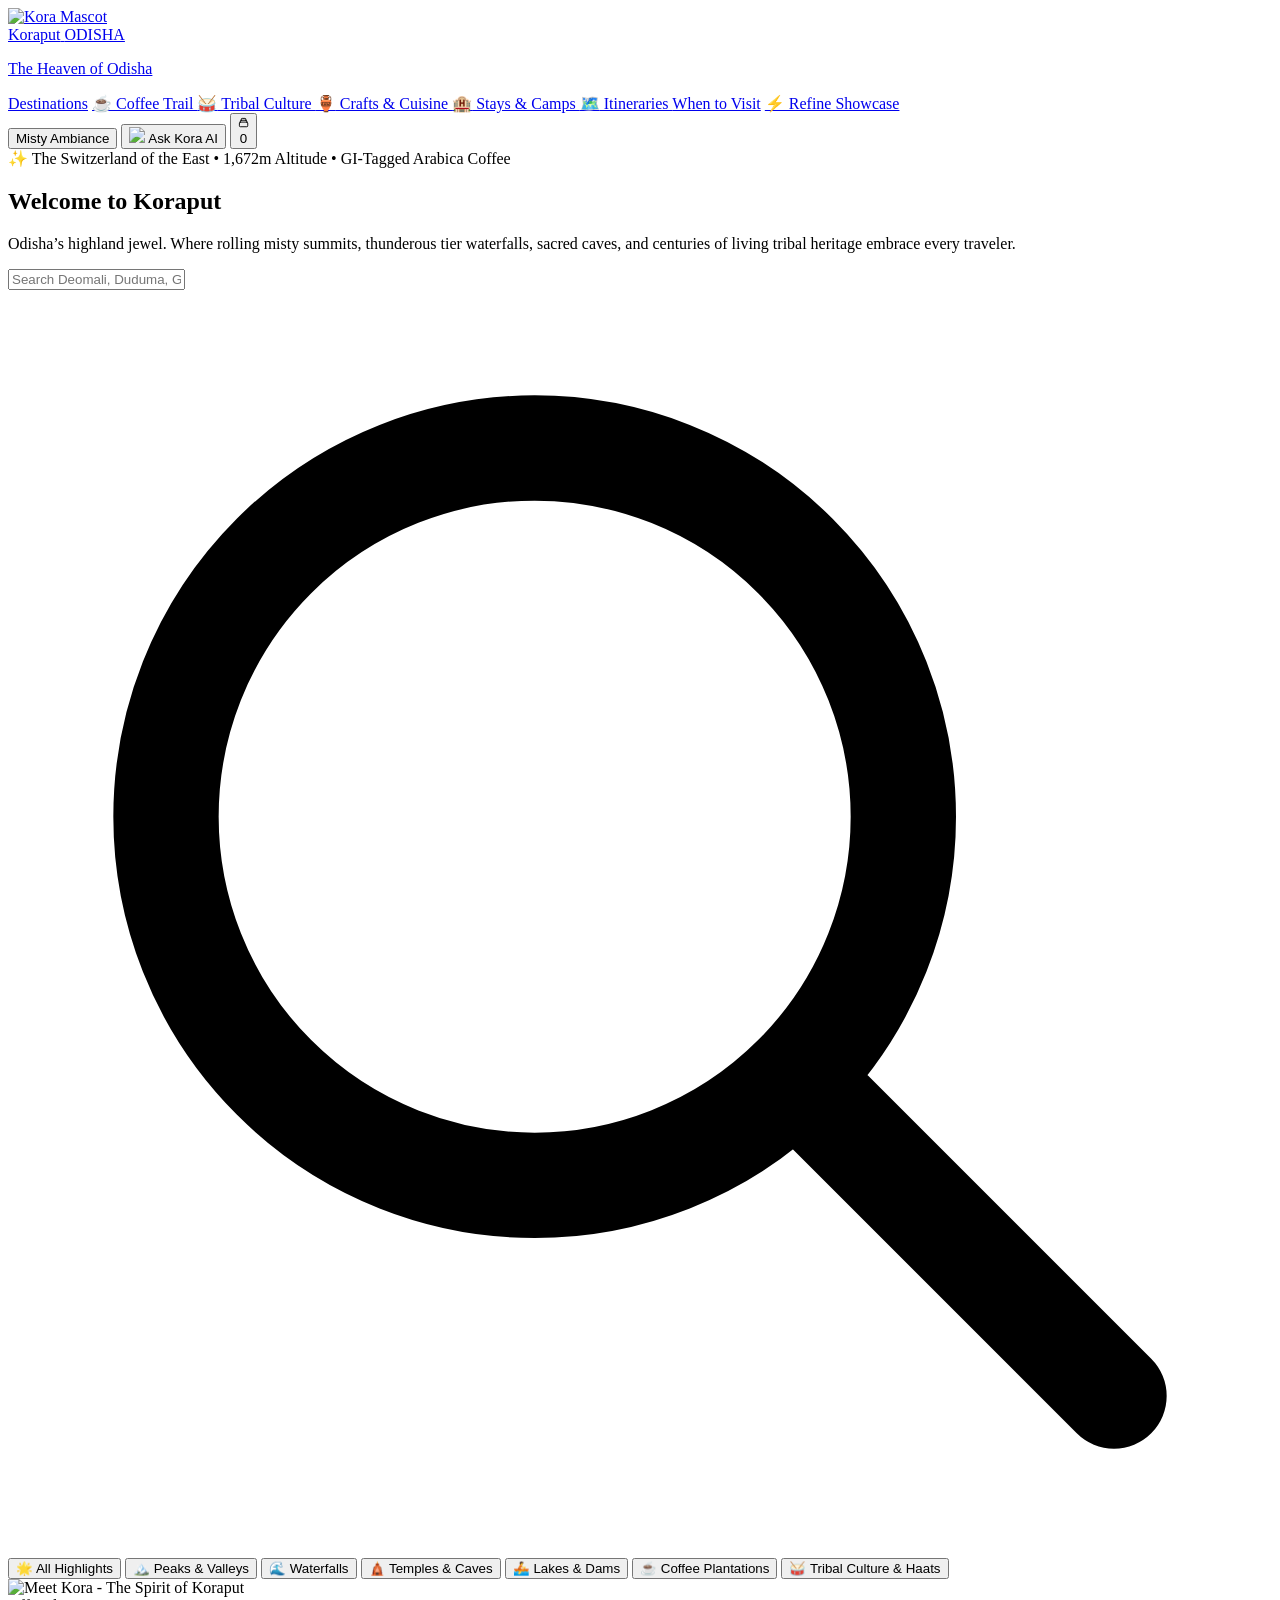
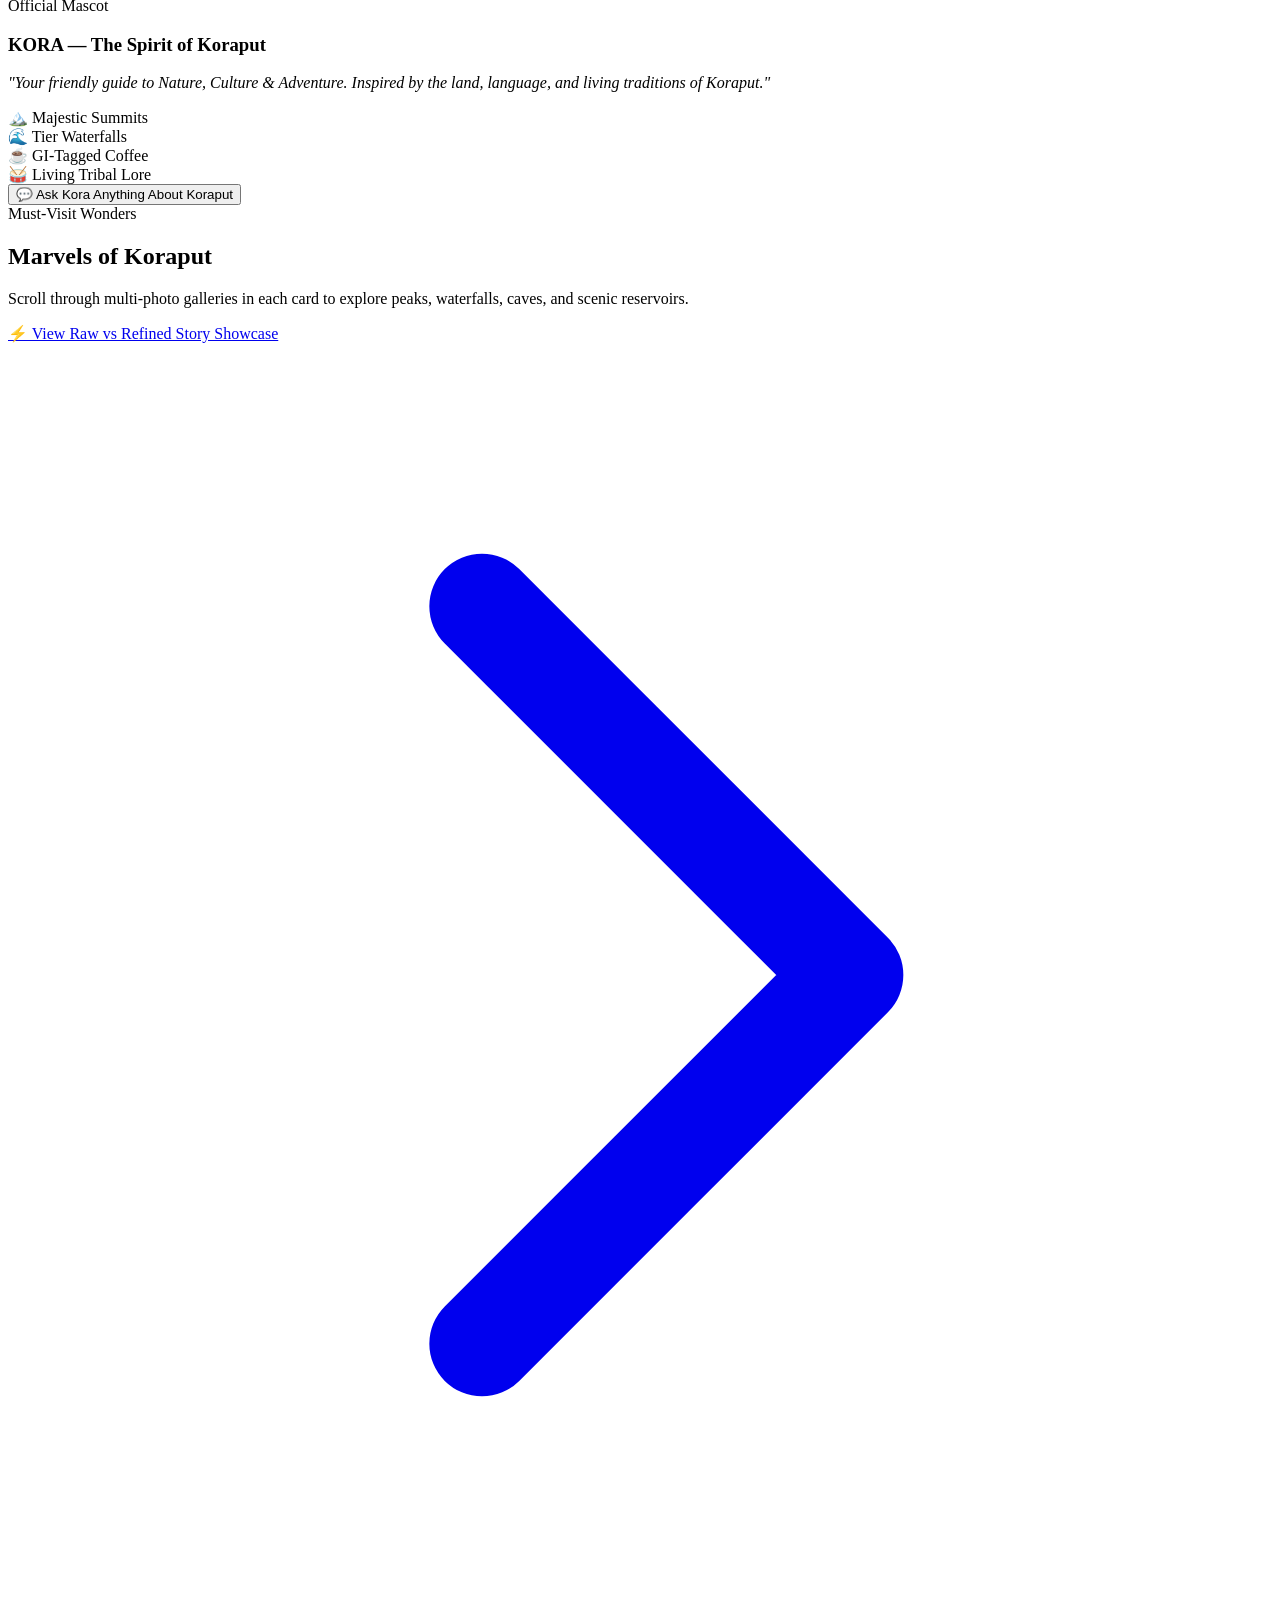
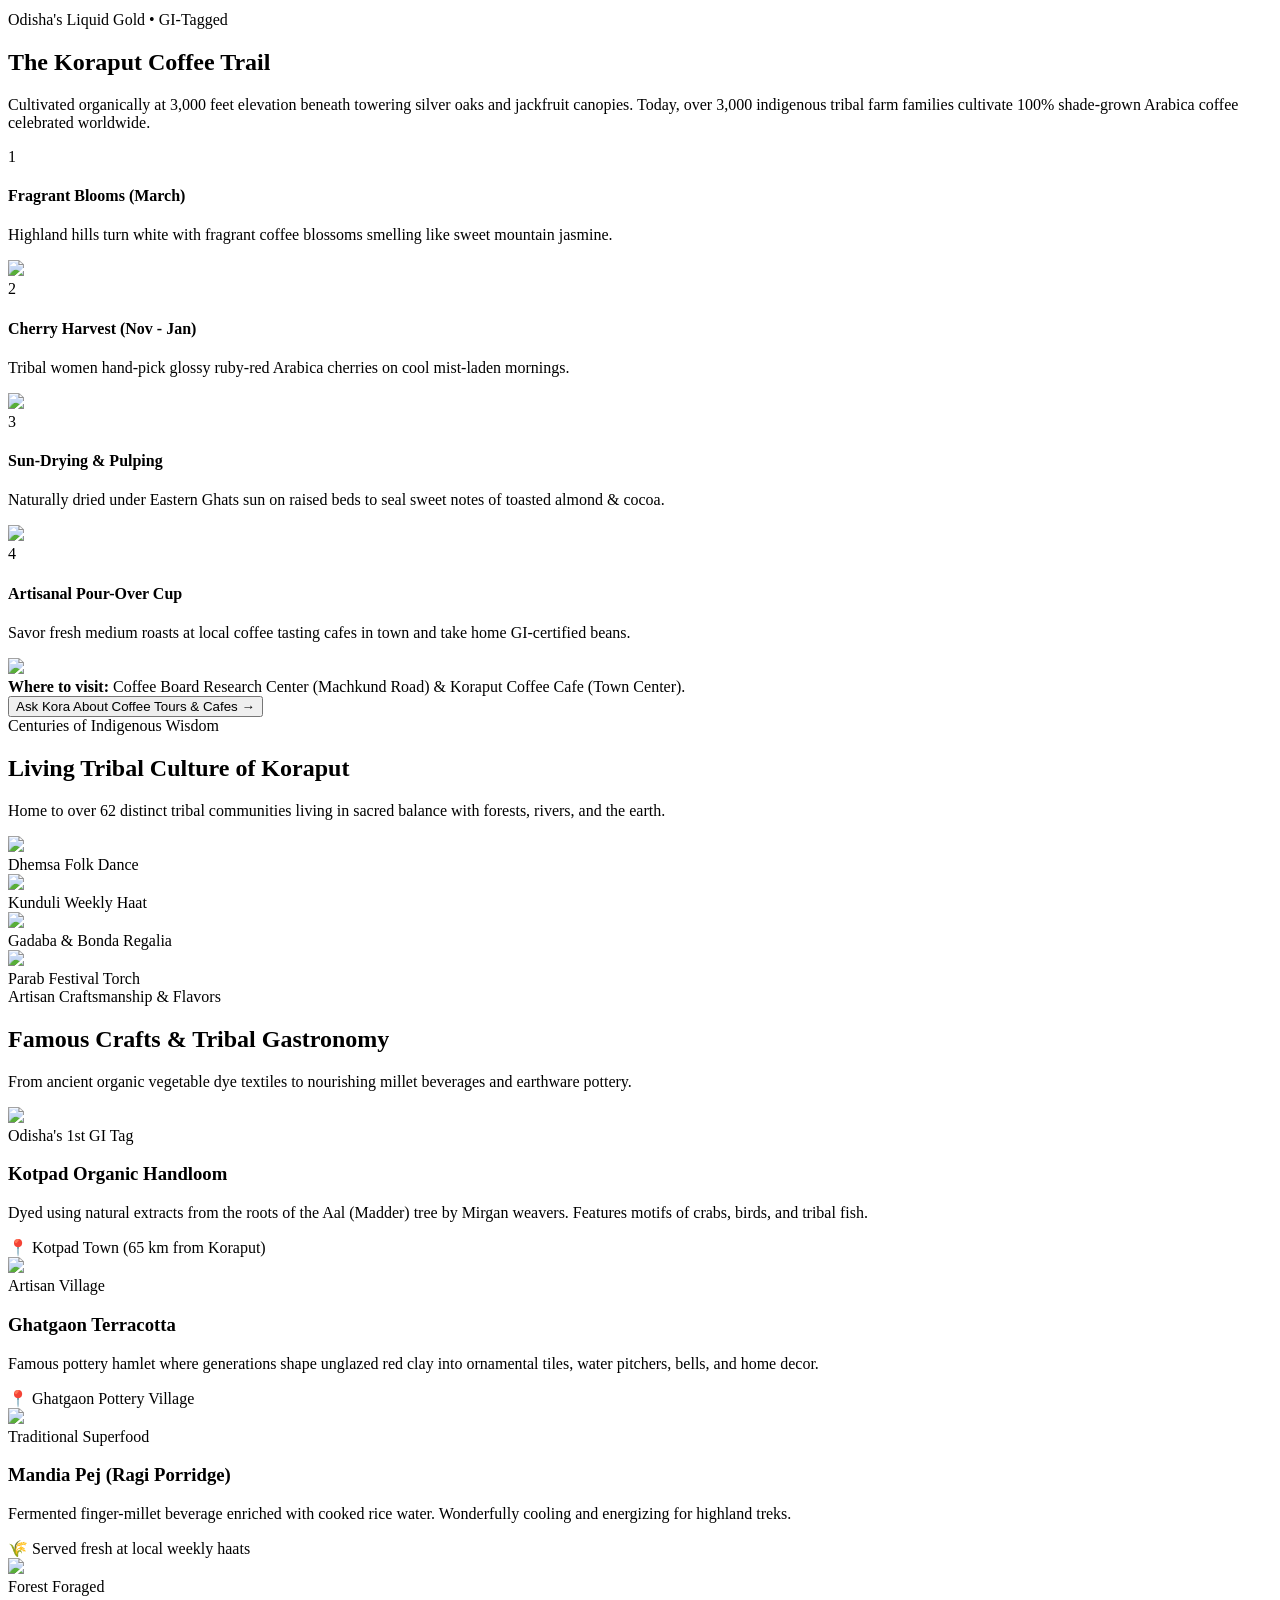
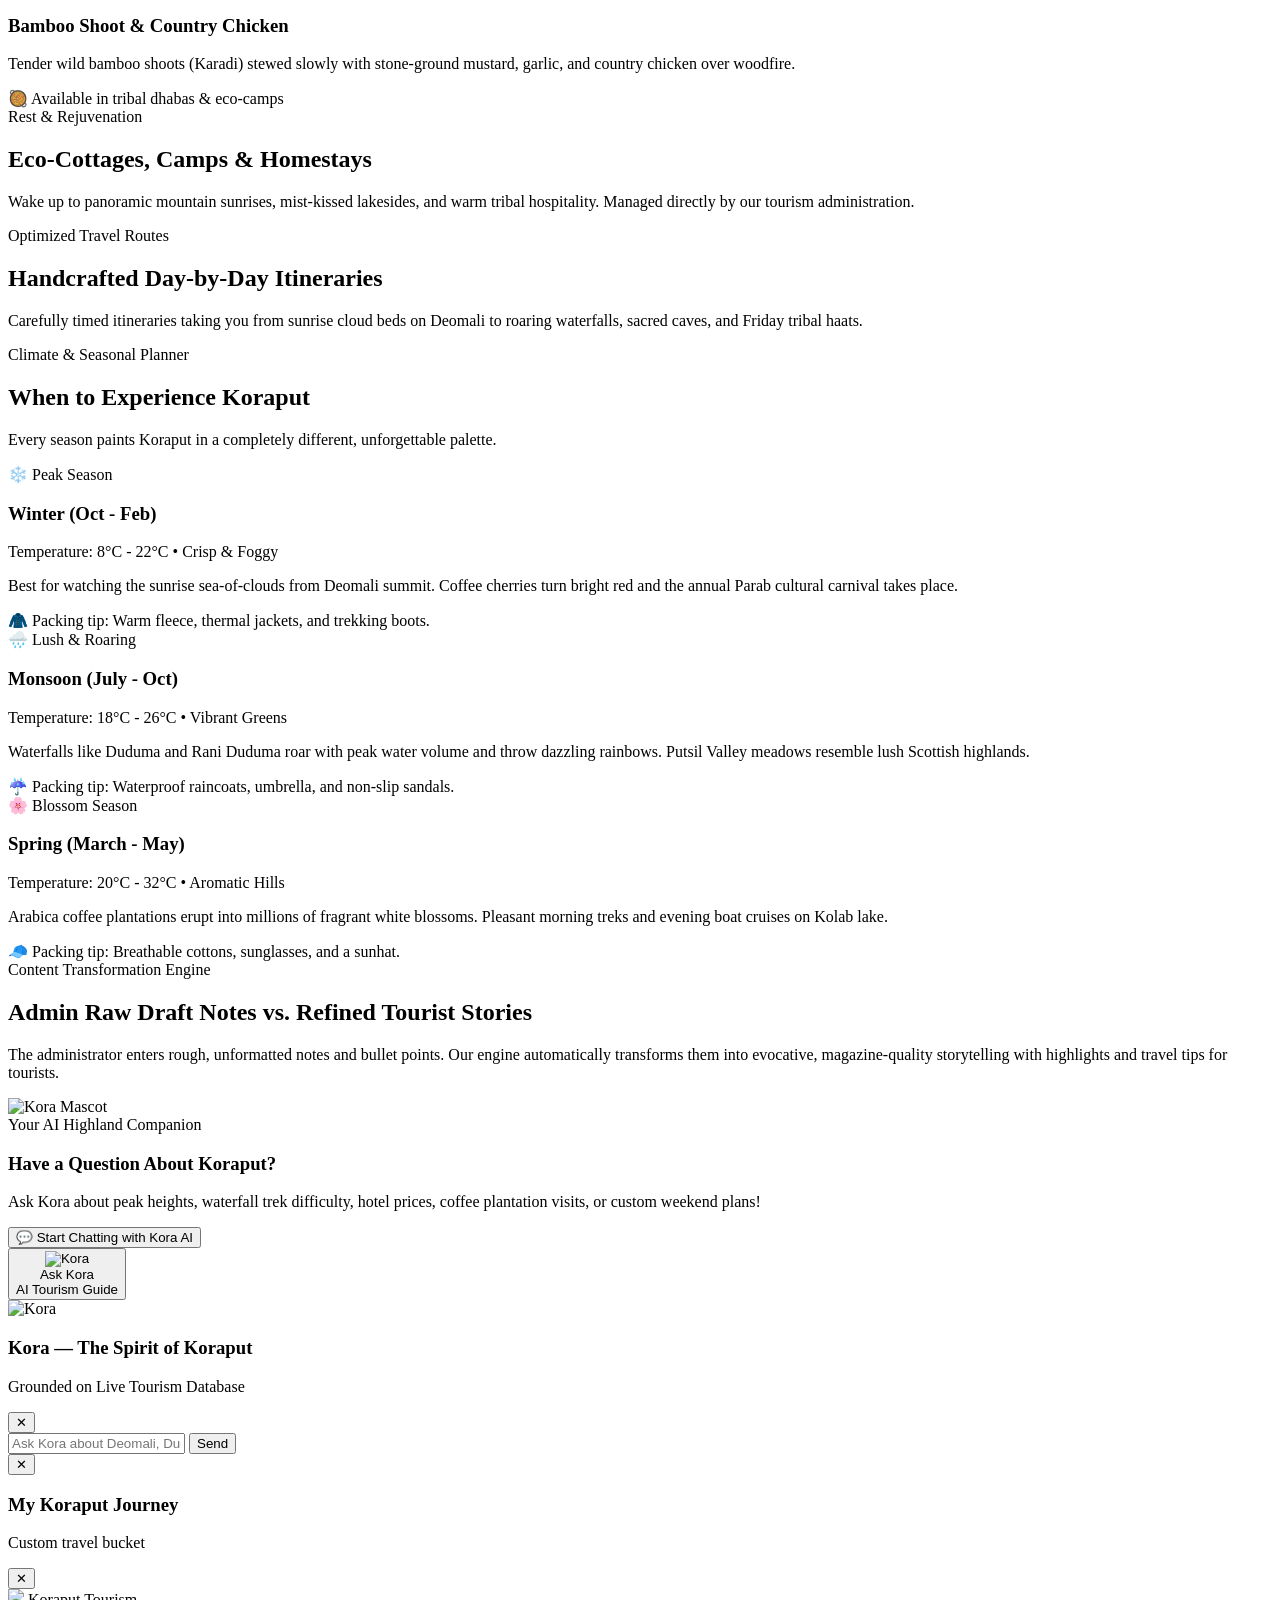
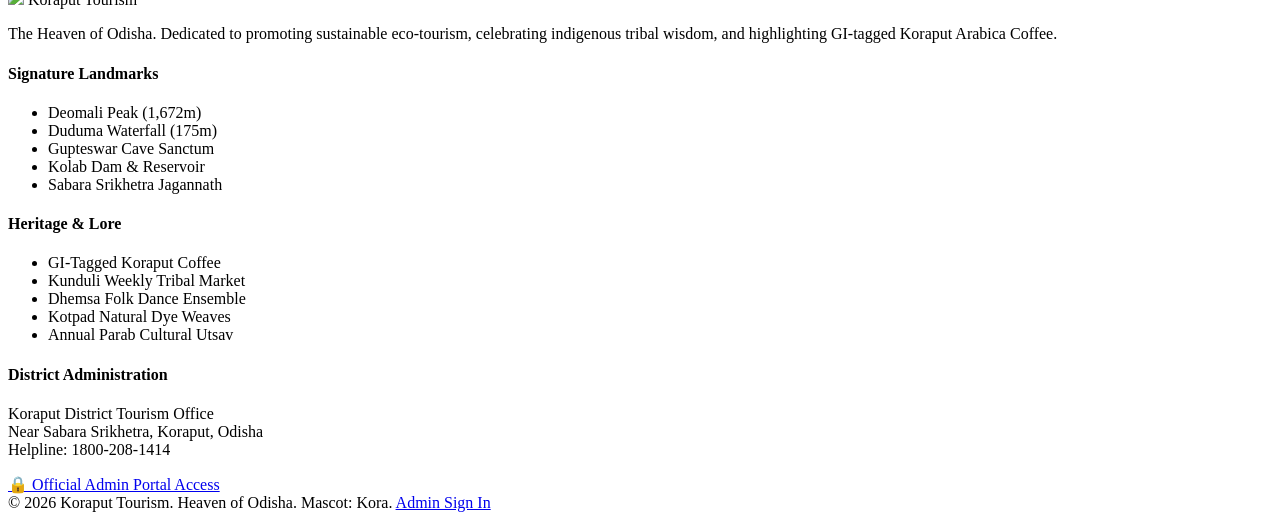
==== koraput_tourism/templates/index.html @ f52e6496 "First Commit" ====
<!DOCTYPE html>
<html lang="en">
<head>
  <meta charset="UTF-8">
  <meta name="viewport" content="width=device-width, initial-scale=1.0">
  <title>Koraput Tourism | The Heaven of Odisha</title>
  <script src="https://cdn.tailwindcss.com"></script>
  <link rel="preconnect" href="https://fonts.googleapis.com">
  <link rel="preconnect" href="https://fonts.gstatic.com" crossorigin>
  <link href="https://fonts.googleapis.com/css2?family=Outfit:wght@300;400;500;600;700;800&family=Inter:wght@400;500;600&family=Playfair+Display:ital,wght@0,600;1,600&display=swap" rel="stylesheet">
  <link rel="stylesheet" href="/static/css/style.css">
  <script>
    tailwind.config = {
      theme: {
        extend: {
          colors: {
            koraput: {
              50: '#f0fdf4',
              100: '#dcfce7',
              500: '#22c55e',
              700: '#15803d',
              800: '#166534',
              900: '#14532d',
              950: '#052e16',
            }
          }
        }
      }
    }
  </script>
</head>
<body class="bg-gray-50 text-gray-800 antialiased min-h-screen flex flex-col justify-between">

  <!-- ============================================================
       TOP NAVIGATION BAR
       ============================================================ -->
  <header class="sticky top-0 z-40 bg-white/95 backdrop-blur-md border-b border-gray-100 shadow-xs">
    <div class="max-w-7xl mx-auto px-4 sm:px-6 lg:px-8">
      <div class="flex items-center justify-between h-18">
        
        <!-- Logo / Brand with Mascot Icon -->
        <a href="#" class="flex items-center space-x-3">
          <div class="w-11 h-11 rounded-2xl overflow-hidden border-2 border-emerald-600 shadow-md shrink-0">
            <img src="/static/images/kora_avatar.jpg" alt="Kora Mascot" class="w-full h-full object-cover" />
          </div>
          <div>
            <div class="flex items-center space-x-1.5">
              <span class="text-lg font-extrabold tracking-tight text-gray-900 uppercase">Koraput</span>
              <span class="text-xs font-bold px-1.5 py-0.5 rounded bg-emerald-100 text-emerald-800">ODISHA</span>
            </div>
            <p class="text-[11px] font-medium text-emerald-700 tracking-wide">The Heaven of Odisha</p>
          </div>
        </a>

        <!-- Navigation Links (Smooth scroll across homepage) -->
        <nav class="hidden xl:flex items-center space-x-1 text-xs font-semibold text-gray-600">
          <a href="#destinations" class="px-3 py-2 rounded-lg hover:text-emerald-800 hover:bg-emerald-50 transition">Destinations</a>
          <a href="#coffee-trail" class="px-3 py-2 rounded-lg hover:text-emerald-800 hover:bg-emerald-50 transition flex items-center">
            <span class="mr-1">☕</span> Coffee Trail
          </a>
          <a href="#culture-section" class="px-3 py-2 rounded-lg hover:text-emerald-800 hover:bg-emerald-50 transition flex items-center">
            <span class="mr-1">🥁</span> Tribal Culture
          </a>
          <a href="#crafts-section" class="px-3 py-2 rounded-lg hover:text-emerald-800 hover:bg-emerald-50 transition flex items-center">
            <span class="mr-1">🏺</span> Crafts & Cuisine
          </a>
          <a href="#stays-section" class="px-3 py-2 rounded-lg hover:text-emerald-800 hover:bg-emerald-50 transition flex items-center">
            <span class="mr-1">🏨</span> Stays & Camps
          </a>
          <a href="#itineraries-section" class="px-3 py-2 rounded-lg hover:text-emerald-800 hover:bg-emerald-50 transition flex items-center">
            <span class="mr-1">🗺️</span> Itineraries
          </a>
          <a href="#seasons-section" class="px-3 py-2 rounded-lg hover:text-emerald-800 hover:bg-emerald-50 transition">When to Visit</a>
          <a href="#compare-section" class="px-3 py-2 rounded-lg text-amber-700 hover:bg-amber-50 transition font-bold">⚡ Refine Showcase</a>
        </nav>

        <!-- Right Controls: Audio + Ask Kora AI + Trip Bucket -->
        <div class="flex items-center space-x-2.5">
          <!-- Soundscape Button -->
          <button id="btnToggleAudio" title="Play calming mist rain & forest breeze soundscape" class="hidden sm:flex items-center space-x-1.5 px-3 py-1.5 rounded-full text-xs font-medium bg-emerald-50 text-emerald-800 hover:bg-emerald-100 border border-emerald-200 transition">
            <span id="audioWaves" class="flex items-center">
              <span class="audio-bar"></span>
              <span class="audio-bar"></span>
              <span class="audio-bar"></span>
            </span>
            <span id="audioLabel">Misty Ambiance</span>
          </button>

          <!-- Ask Kora AI Button -->
          <button onclick="openKoraChatModal()" class="flex items-center space-x-2 bg-gradient-to-r from-emerald-800 to-emerald-700 hover:from-emerald-700 hover:to-emerald-600 text-white px-3.5 py-1.5 rounded-full text-xs font-bold shadow-md transition transform hover:scale-105">
            <img src="/static/images/kora_avatar.jpg" class="w-5 h-5 rounded-full border border-amber-300 object-cover" />
            <span>Ask Kora AI</span>
          </button>

          <!-- Trip Planner Bucket -->
          <button id="btnTripDrawer" class="relative p-2 rounded-full bg-emerald-50 text-emerald-800 hover:bg-emerald-100 transition shadow-2xs">
            <svg class="w-5 h-5" fill="none" stroke="currentColor" viewBox="0 0 24 24">
              <path stroke-linecap="round" stroke-linejoin="round" stroke-width="2" d="M19 11H5m14 0a2 2 0 012 2v6a2 2 0 01-2 2H5a2 2 0 01-2-2v-6a2 2 0 012-2m14 0V9a2 2 0 00-2-2M5 11V9a2 2 0 012-2m0 0V5a2 2 0 012-2h6a2 2 0 012 2v2M7 7h10"/>
            </svg>
            <span id="tripBadgeCount" class="hidden absolute -top-1 -right-1 w-4 h-4 rounded-full bg-rose-500 text-white text-[10px] font-bold flex items-center justify-center">0</span>
          </button>
        </div>

      </div>
    </div>
  </header>

  <main class="flex-1 space-y-16">

    <!-- ============================================================
         HERO SECTION WITH MASCOT SPOTLIGHT ("MEET KORA")
         ============================================================ -->
    <section class="relative hero-gradient text-white py-14 sm:py-20 px-4 sm:px-6 lg:px-8">
      <div class="max-w-6xl mx-auto grid grid-cols-1 lg:grid-cols-12 gap-8 items-center">
        
        <!-- Left Hero Copy (7 cols) -->
        <div class="lg:col-span-7 space-y-4 text-center lg:text-left">
          <div class="inline-flex items-center space-x-2 px-3.5 py-1.5 rounded-full bg-white/10 backdrop-blur-md border border-white/20 text-xs font-medium text-emerald-200">
            <span>✨ The Switzerland of the East</span>
            <span>•</span>
            <span>1,672m Altitude</span>
            <span>•</span>
            <span>GI-Tagged Arabica Coffee</span>
          </div>

          <h1 class="text-4xl sm:text-6xl font-extrabold tracking-tight font-serif leading-tight">
            Welcome to <span class="text-emerald-400">Koraput</span>
          </h1>
          <p class="text-base sm:text-lg text-emerald-100/90 font-light leading-relaxed max-w-2xl">
            Odisha’s highland jewel. Where rolling misty summits, thunderous tier waterfalls, sacred caves, and centuries of living tribal heritage embrace every traveler.
          </p>

          <!-- Search Bar with Live Filtering -->
          <div class="pt-2 max-w-xl">
            <div class="relative flex items-center">
              <input 
                id="searchInput" 
                type="text" 
                placeholder="Search Deomali, Duduma, Gupteswar, coffee, waterfalls..." 
                class="w-full py-3.5 pl-12 pr-4 text-sm text-gray-900 bg-white/95 backdrop-blur-md rounded-2xl shadow-xl outline-none focus:ring-2 focus:ring-emerald-500"
              />
              <div class="absolute left-4 text-gray-400">
                <svg class="w-5 h-5" fill="none" stroke="currentColor" viewBox="0 0 24 24">
                  <path stroke-linecap="round" stroke-linejoin="round" stroke-width="2" d="M21 21l-6-6m2-5a7 7 0 11-14 0 7 7 0 0114 0z"/>
                </svg>
              </div>
            </div>
          </div>

          <!-- Quick Category Filter Chips -->
          <div class="flex flex-wrap items-center justify-center lg:justify-start gap-2 pt-2">
            <button data-category="all" class="active-cat px-3 py-1.5 rounded-full text-xs font-semibold bg-white/20 hover:bg-white/30 text-white backdrop-blur-md transition">
              🌟 All Highlights
            </button>
            <button data-category="peak" class="px-3 py-1.5 rounded-full text-xs font-semibold bg-white/10 hover:bg-white/25 text-white backdrop-blur-md transition">
              🏔️ Peaks & Valleys
            </button>
            <button data-category="waterfall" class="px-3 py-1.5 rounded-full text-xs font-semibold bg-white/10 hover:bg-white/25 text-white backdrop-blur-md transition">
              🌊 Waterfalls
            </button>
            <button data-category="temple" class="px-3 py-1.5 rounded-full text-xs font-semibold bg-white/10 hover:bg-white/25 text-white backdrop-blur-md transition">
              🛕 Temples & Caves
            </button>
            <button data-category="waterbody" class="px-3 py-1.5 rounded-full text-xs font-semibold bg-white/10 hover:bg-white/25 text-white backdrop-blur-md transition">
              🚣 Lakes & Dams
            </button>
            <button data-category="coffee" class="px-3 py-1.5 rounded-full text-xs font-semibold bg-white/10 hover:bg-white/25 text-white backdrop-blur-md transition">
              ☕ Coffee Plantations
            </button>
            <button data-category="culture" class="px-3 py-1.5 rounded-full text-xs font-semibold bg-white/10 hover:bg-white/25 text-white backdrop-blur-md transition">
              🥁 Tribal Culture & Haats
            </button>
          </div>
        </div>

        <!-- Right: Official Mascot Card ("Meet Kora") -->
        <div class="lg:col-span-5 flex justify-center">
          <div class="bg-gradient-to-b from-white/95 to-white/90 text-gray-900 rounded-3xl p-5 shadow-2xl border border-white/40 max-w-sm backdrop-blur-md">
            <div class="relative rounded-2xl overflow-hidden mb-4 shadow-md h-72">
              <img src="/static/images/kora_mascot.jpg" alt="Meet Kora - The Spirit of Koraput" class="w-full h-full object-cover object-top" />
              <div class="absolute inset-0 bg-gradient-to-t from-black/70 via-transparent to-transparent"></div>
              <div class="absolute bottom-3 left-3 text-white">
                <span class="text-[10px] font-bold uppercase tracking-wider bg-amber-600 px-2 py-0.5 rounded">Official Mascot</span>
                <h3 class="text-lg font-extrabold leading-tight">KORA — The Spirit of Koraput</h3>
              </div>
            </div>
            
            <p class="text-xs text-gray-600 leading-relaxed mb-3">
              <em>"Your friendly guide to Nature, Culture & Adventure. Inspired by the land, language, and living traditions of Koraput."</em>
            </p>

            <div class="grid grid-cols-2 gap-2 text-[11px] text-emerald-950 font-semibold mb-3">
              <div class="bg-emerald-50 p-1.5 rounded-lg border border-emerald-100 flex items-center">
                <span class="mr-1">🏔️</span> Majestic Summits
              </div>
              <div class="bg-emerald-50 p-1.5 rounded-lg border border-emerald-100 flex items-center">
                <span class="mr-1">🌊</span> Tier Waterfalls
              </div>
              <div class="bg-emerald-50 p-1.5 rounded-lg border border-emerald-100 flex items-center">
                <span class="mr-1">☕</span> GI-Tagged Coffee
              </div>
              <div class="bg-emerald-50 p-1.5 rounded-lg border border-emerald-100 flex items-center">
                <span class="mr-1">🥁</span> Living Tribal Lore
              </div>
            </div>

            <button onclick="openKoraChatModal()" class="w-full bg-emerald-800 hover:bg-emerald-900 text-white font-bold py-2.5 rounded-xl text-xs transition flex items-center justify-center space-x-2 shadow-sm">
              <span>💬 Ask Kora Anything About Koraput</span>
            </button>
          </div>
        </div>

      </div>
    </section>

    <!-- Stats Ribbon -->
    <div class="bg-emerald-50/90 border-y border-emerald-100 py-3 px-4">
      <div id="statsContainer" class="max-w-7xl mx-auto flex items-center justify-center"></div>
    </div>

    <!-- ============================================================
         HOMEPAGE SECTION 1: DESTINATIONS & WATERFALLS (#destinations)
         ============================================================ -->
    <section id="destinations" class="max-w-7xl mx-auto px-4 sm:px-6 lg:px-8 pt-4">
      <div class="flex flex-col sm:flex-row sm:items-end justify-between mb-8 gap-4">
        <div>
          <span class="text-xs font-bold uppercase tracking-wider text-emerald-700">Must-Visit Wonders</span>
          <h2 class="text-3xl font-extrabold text-gray-900 tracking-tight">Marvels of Koraput</h2>
          <p class="text-xs sm:text-sm text-gray-500 mt-1">
            Scroll through multi-photo galleries in each card to explore peaks, waterfalls, caves, and scenic reservoirs.
          </p>
        </div>

        <a href="#compare-section" class="inline-flex items-center text-xs font-semibold text-emerald-800 bg-emerald-50 hover:bg-emerald-100 px-3.5 py-2 rounded-xl transition border border-emerald-200">
          <span>⚡ View Raw vs Refined Story Showcase</span>
          <svg class="w-3.5 h-3.5 ml-1" fill="none" stroke="currentColor" viewBox="0 0 24 24"><path stroke-linecap="round" stroke-linejoin="round" stroke-width="2" d="M9 5l7 7-7 7"/></svg>
        </a>
      </div>

      <!-- Places Grid (Multi-Image Cards) -->
      <div id="placesGrid" class="grid grid-cols-1 md:grid-cols-2 lg:grid-cols-3 gap-7"></div>
    </section>

    <!-- ============================================================
         HOMEPAGE SECTION 2: THE KORAPUT COFFEE TRAIL (#coffee-trail)
         ============================================================ -->
    <section id="coffee-trail" class="max-w-7xl mx-auto px-4 sm:px-6 lg:px-8">
      <div class="bg-gradient-to-br from-amber-950 via-amber-900 to-amber-950 text-white rounded-3xl p-8 sm:p-12 shadow-xl border border-amber-800/40">
        
        <div class="max-w-3xl mb-8 space-y-2">
          <span class="text-xs font-bold uppercase tracking-widest bg-amber-700/80 text-amber-200 px-3 py-1 rounded-full">
            Odisha's Liquid Gold • GI-Tagged
          </span>
          <h2 class="text-3xl sm:text-4xl font-extrabold font-serif">The Koraput Coffee Trail</h2>
          <p class="text-xs sm:text-sm text-amber-100 leading-relaxed">
            Cultivated organically at 3,000 feet elevation beneath towering silver oaks and jackfruit canopies. Today, over 3,000 indigenous tribal farm families cultivate 100% shade-grown Arabica coffee celebrated worldwide.
          </p>
        </div>

        <!-- 4-Stage Coffee Harvest Story Grid -->
        <div class="grid grid-cols-1 sm:grid-cols-2 lg:grid-cols-4 gap-5 mb-8">
          
          <div class="bg-black/25 backdrop-blur-md rounded-2xl p-5 border border-white/10 flex flex-col justify-between">
            <div>
              <div class="w-10 h-10 rounded-xl bg-amber-600/40 text-amber-300 flex items-center justify-center font-bold text-lg mb-3">1</div>
              <h4 class="font-bold text-sm text-white mb-1">Fragrant Blooms (March)</h4>
              <p class="text-xs text-amber-200/80 leading-relaxed">
                Highland hills turn white with fragrant coffee blossoms smelling like sweet mountain jasmine.
              </p>
            </div>
            <div class="mt-4 h-24 rounded-xl overflow-hidden">
              <img src="https://images.unsplash.com/photo-1501339847302-ac426a4a7cbb?auto=format&fit=crop&w=500&q=80" class="w-full h-full object-cover" />
            </div>
          </div>

          <div class="bg-black/25 backdrop-blur-md rounded-2xl p-5 border border-white/10 flex flex-col justify-between">
            <div>
              <div class="w-10 h-10 rounded-xl bg-amber-600/40 text-amber-300 flex items-center justify-center font-bold text-lg mb-3">2</div>
              <h4 class="font-bold text-sm text-white mb-1">Cherry Harvest (Nov - Jan)</h4>
              <p class="text-xs text-amber-200/80 leading-relaxed">
                Tribal women hand-pick glossy ruby-red Arabica cherries on cool mist-laden mornings.
              </p>
            </div>
            <div class="mt-4 h-24 rounded-xl overflow-hidden">
              <img src="https://images.unsplash.com/photo-1447933601403-0c6688de566e?auto=format&fit=crop&w=500&q=80" class="w-full h-full object-cover" />
            </div>
          </div>

          <div class="bg-black/25 backdrop-blur-md rounded-2xl p-5 border border-white/10 flex flex-col justify-between">
            <div>
              <div class="w-10 h-10 rounded-xl bg-amber-600/40 text-amber-300 flex items-center justify-center font-bold text-lg mb-3">3</div>
              <h4 class="font-bold text-sm text-white mb-1">Sun-Drying & Pulping</h4>
              <p class="text-xs text-amber-200/80 leading-relaxed">
                Naturally dried under Eastern Ghats sun on raised beds to seal sweet notes of toasted almond & cocoa.
              </p>
            </div>
            <div class="mt-4 h-24 rounded-xl overflow-hidden">
              <img src="https://images.unsplash.com/photo-1514432324607-a09d9b4aefdd?auto=format&fit=crop&w=500&q=80" class="w-full h-full object-cover" />
            </div>
          </div>

          <div class="bg-black/25 backdrop-blur-md rounded-2xl p-5 border border-white/10 flex flex-col justify-between">
            <div>
              <div class="w-10 h-10 rounded-xl bg-amber-600/40 text-amber-300 flex items-center justify-center font-bold text-lg mb-3">4</div>
              <h4 class="font-bold text-sm text-white mb-1">Artisanal Pour-Over Cup</h4>
              <p class="text-xs text-amber-200/80 leading-relaxed">
                Savor fresh medium roasts at local coffee tasting cafes in town and take home GI-certified beans.
              </p>
            </div>
            <div class="mt-4 h-24 rounded-xl overflow-hidden">
              <img src="https://images.unsplash.com/photo-1495474472287-4d71bcdd2085?auto=format&fit=crop&w=500&q=80" class="w-full h-full object-cover" />
            </div>
          </div>

        </div>

        <div class="flex flex-col sm:flex-row items-center justify-between pt-4 border-t border-white/15 gap-4">
          <div class="text-xs text-amber-200">
            <strong>Where to visit:</strong> Coffee Board Research Center (Machkund Road) & Koraput Coffee Cafe (Town Center).
          </div>
          <button onclick="openKoraChatModal()" class="bg-amber-600 hover:bg-amber-700 text-white font-bold px-5 py-2.5 rounded-xl text-xs transition">
            Ask Kora About Coffee Tours & Cafes →
          </button>
        </div>

      </div>
    </section>

    <!-- ============================================================
         HOMEPAGE SECTION 3: LIVING TRIBAL CULTURE & DANCE (#culture-section)
         ============================================================ -->
    <section id="culture-section" class="max-w-7xl mx-auto px-4 sm:px-6 lg:px-8">
      <div class="flex flex-col sm:flex-row sm:items-end justify-between mb-8 gap-4">
        <div>
          <span class="text-xs font-bold uppercase tracking-wider text-emerald-800">Centuries of Indigenous Wisdom</span>
          <h2 class="text-3xl font-extrabold text-gray-900 tracking-tight">Living Tribal Culture of Koraput</h2>
          <p class="text-xs sm:text-sm text-gray-500 mt-1">
            Home to over 62 distinct tribal communities living in sacred balance with forests, rivers, and the earth.
          </p>
        </div>
      </div>

      <!-- Culture Cards Grid (Admin-Managed) -->
      <div id="cultureGrid" class="grid grid-cols-1 md:grid-cols-2 gap-8 mb-10"></div>

      <!-- Cultural Photo Showcase -->
      <div class="grid grid-cols-2 sm:grid-cols-4 gap-4">
        <div class="relative rounded-2xl overflow-hidden h-40 shadow-xs group gallery-card">
          <img src="https://images.unsplash.com/photo-1516450360452-9312f5e86fc7?auto=format&fit=crop&w=600&q=80" class="w-full h-full object-cover gallery-zoom" />
          <div class="absolute inset-0 bg-gradient-to-t from-black/75 to-transparent"></div>
          <span class="absolute bottom-2.5 left-3 text-white text-xs font-bold">Dhemsa Folk Dance</span>
        </div>
        <div class="relative rounded-2xl overflow-hidden h-40 shadow-xs group gallery-card">
          <img src="https://images.unsplash.com/photo-1555396273-367ea4eb4db5?auto=format&fit=crop&w=600&q=80" class="w-full h-full object-cover gallery-zoom" />
          <div class="absolute inset-0 bg-gradient-to-t from-black/75 to-transparent"></div>
          <span class="absolute bottom-2.5 left-3 text-white text-xs font-bold">Kunduli Weekly Haat</span>
        </div>
        <div class="relative rounded-2xl overflow-hidden h-40 shadow-xs group gallery-card">
          <img src="https://images.unsplash.com/photo-1544644181-1484b3fdfc62?auto=format&fit=crop&w=600&q=80" class="w-full h-full object-cover gallery-zoom" />
          <div class="absolute inset-0 bg-gradient-to-t from-black/75 to-transparent"></div>
          <span class="absolute bottom-2.5 left-3 text-white text-xs font-bold">Gadaba & Bonda Regalia</span>
        </div>
        <div class="relative rounded-2xl overflow-hidden h-40 shadow-xs group gallery-card">
          <img src="https://images.unsplash.com/photo-1514525253161-7a46d19cd819?auto=format&fit=crop&w=600&q=80" class="w-full h-full object-cover gallery-zoom" />
          <div class="absolute inset-0 bg-gradient-to-t from-black/75 to-transparent"></div>
          <span class="absolute bottom-2.5 left-3 text-white text-xs font-bold">Parab Festival Torch</span>
        </div>
      </div>
    </section>

    <!-- ============================================================
         HOMEPAGE SECTION 4: FAMOUS HANDICRAFTS & TRIBAL CUISINE (#crafts-section)
         ============================================================ -->
    <section id="crafts-section" class="max-w-7xl mx-auto px-4 sm:px-6 lg:px-8">
      <div class="mb-8">
        <span class="text-xs font-bold uppercase tracking-wider text-amber-800">Artisan Craftsmanship & Flavors</span>
        <h2 class="text-3xl font-extrabold text-gray-900 tracking-tight">Famous Crafts & Tribal Gastronomy</h2>
        <p class="text-xs sm:text-sm text-gray-500 mt-1">
          From ancient organic vegetable dye textiles to nourishing millet beverages and earthware pottery.
        </p>
      </div>

      <div class="grid grid-cols-1 sm:grid-cols-2 lg:grid-cols-4 gap-6">
        
        <!-- Craft 1: Kotpad Weaves -->
        <div class="bg-white rounded-3xl p-6 shadow-sm border border-gray-100 flex flex-col justify-between">
          <div>
            <div class="h-44 rounded-2xl overflow-hidden mb-4">
              <img src="https://images.unsplash.com/photo-1606744837616-56c9a5c6a6eb?auto=format&fit=crop&w=600&q=80" class="w-full h-full object-cover" />
            </div>
            <span class="text-[10px] font-bold uppercase tracking-wider bg-rose-50 text-rose-800 px-2 py-0.5 rounded">Odisha's 1st GI Tag</span>
            <h3 class="text-lg font-bold text-gray-900 mt-1">Kotpad Organic Handloom</h3>
            <p class="text-xs text-gray-600 mt-2 leading-relaxed">
              Dyed using natural extracts from the roots of the Aal (Madder) tree by Mirgan weavers. Features motifs of crabs, birds, and tribal fish.
            </p>
          </div>
          <div class="mt-4 pt-3 border-t border-gray-100 text-[11px] text-emerald-800 font-semibold">
            📍 Kotpad Town (65 km from Koraput)
          </div>
        </div>

        <!-- Craft 2: Ghatgaon Terracotta -->
        <div class="bg-white rounded-3xl p-6 shadow-sm border border-gray-100 flex flex-col justify-between">
          <div>
            <div class="h-44 rounded-2xl overflow-hidden mb-4">
              <img src="https://images.unsplash.com/photo-1540555700478-4be289fbecef?auto=format&fit=crop&w=600&q=80" class="w-full h-full object-cover" />
            </div>
            <span class="text-[10px] font-bold uppercase tracking-wider bg-amber-50 text-amber-800 px-2 py-0.5 rounded">Artisan Village</span>
            <h3 class="text-lg font-bold text-gray-900 mt-1">Ghatgaon Terracotta</h3>
            <p class="text-xs text-gray-600 mt-2 leading-relaxed">
              Famous pottery hamlet where generations shape unglazed red clay into ornamental tiles, water pitchers, bells, and home decor.
            </p>
          </div>
          <div class="mt-4 pt-3 border-t border-gray-100 text-[11px] text-emerald-800 font-semibold">
            📍 Ghatgaon Pottery Village
          </div>
        </div>

        <!-- Food 1: Mandia Pej -->
        <div class="bg-white rounded-3xl p-6 shadow-sm border border-gray-100 flex flex-col justify-between">
          <div>
            <div class="h-44 rounded-2xl overflow-hidden mb-4">
              <img src="https://images.unsplash.com/photo-1506744038136-46273834b3fb?auto=format&fit=crop&w=600&q=80" class="w-full h-full object-cover" />
            </div>
            <span class="text-[10px] font-bold uppercase tracking-wider bg-emerald-50 text-emerald-800 px-2 py-0.5 rounded">Traditional Superfood</span>
            <h3 class="text-lg font-bold text-gray-900 mt-1">Mandia Pej (Ragi Porridge)</h3>
            <p class="text-xs text-gray-600 mt-2 leading-relaxed">
              Fermented finger-millet beverage enriched with cooked rice water. Wonderfully cooling and energizing for highland treks.
            </p>
          </div>
          <div class="mt-4 pt-3 border-t border-gray-100 text-[11px] text-emerald-800 font-semibold">
            🌾 Served fresh at local weekly haats
          </div>
        </div>

        <!-- Food 2: Bamboo Shoot Delicacies -->
        <div class="bg-white rounded-3xl p-6 shadow-sm border border-gray-100 flex flex-col justify-between">
          <div>
            <div class="h-44 rounded-2xl overflow-hidden mb-4">
              <img src="https://images.unsplash.com/photo-1555396273-367ea4eb4db5?auto=format&fit=crop&w=600&q=80" class="w-full h-full object-cover" />
            </div>
            <span class="text-[10px] font-bold uppercase tracking-wider bg-yellow-50 text-yellow-800 px-2 py-0.5 rounded">Forest Foraged</span>
            <h3 class="text-lg font-bold text-gray-900 mt-1">Bamboo Shoot & Country Chicken</h3>
            <p class="text-xs text-gray-600 mt-2 leading-relaxed">
              Tender wild bamboo shoots (Karadi) stewed slowly with stone-ground mustard, garlic, and country chicken over woodfire.
            </p>
          </div>
          <div class="mt-4 pt-3 border-t border-gray-100 text-[11px] text-emerald-800 font-semibold">
            🥘 Available in tribal dhabas & eco-camps
          </div>
        </div>

      </div>
    </section>

    <!-- ============================================================
         HOMEPAGE SECTION 5: STAYS & ECO-COTTAGES (#stays-section)
         ============================================================ -->
    <section id="stays-section" class="max-w-7xl mx-auto px-4 sm:px-6 lg:px-8">
      <div class="flex flex-col sm:flex-row sm:items-end justify-between mb-8 gap-4">
        <div>
          <span class="text-xs font-bold uppercase tracking-wider text-purple-800">Rest & Rejuvenation</span>
          <h2 class="text-3xl font-extrabold text-gray-900 tracking-tight">Eco-Cottages, Camps & Homestays</h2>
          <p class="text-xs sm:text-sm text-gray-500 mt-1">
            Wake up to panoramic mountain sunrises, mist-kissed lakesides, and warm tribal hospitality. Managed directly by our tourism administration.
          </p>
        </div>
      </div>

      <!-- Hotels Grid (Multi-Image Cards) -->
      <div id="hotelsGrid" class="grid grid-cols-1 md:grid-cols-2 lg:grid-cols-3 gap-7"></div>
    </section>

    <!-- ============================================================
         HOMEPAGE SECTION 6: CURATED ITINERARIES (#itineraries-section)
         ============================================================ -->
    <section id="itineraries-section" class="max-w-6xl mx-auto px-4 sm:px-6 lg:px-8">
      <div class="mb-8 text-center sm:text-left">
        <span class="text-xs font-bold uppercase tracking-wider text-emerald-800">Optimized Travel Routes</span>
        <h2 class="text-3xl font-extrabold text-gray-900 tracking-tight">Handcrafted Day-by-Day Itineraries</h2>
        <p class="text-xs sm:text-sm text-gray-500 mt-1">
          Carefully timed itineraries taking you from sunrise cloud beds on Deomali to roaring waterfalls, sacred caves, and Friday tribal haats.
        </p>
      </div>

      <div id="itinerariesList"></div>
    </section>

    <!-- ============================================================
         HOMEPAGE SECTION 7: WHEN TO VISIT / SEASONS (#seasons-section)
         ============================================================ -->
    <section id="seasons-section" class="max-w-7xl mx-auto px-4 sm:px-6 lg:px-8">
      <div class="mb-8">
        <span class="text-xs font-bold uppercase tracking-wider text-emerald-800">Climate & Seasonal Planner</span>
        <h2 class="text-3xl font-extrabold text-gray-900 tracking-tight">When to Experience Koraput</h2>
        <p class="text-xs sm:text-sm text-gray-500 mt-1">
          Every season paints Koraput in a completely different, unforgettable palette.
        </p>
      </div>

      <div class="grid grid-cols-1 md:grid-cols-3 gap-6">
        
        <!-- Winter -->
        <div class="bg-gradient-to-br from-emerald-900 to-emerald-950 text-white rounded-3xl p-7 shadow-sm border border-emerald-800 flex flex-col justify-between">
          <div>
            <div class="flex items-center justify-between mb-3">
              <span class="text-2xl">❄️</span>
              <span class="text-[10px] font-bold uppercase bg-emerald-700/80 px-2.5 py-1 rounded-full text-emerald-200">Peak Season</span>
            </div>
            <h3 class="text-xl font-bold font-serif mb-1">Winter (Oct - Feb)</h3>
            <p class="text-xs text-emerald-200 font-mono mb-3">Temperature: 8°C - 22°C • Crisp & Foggy</p>
            <p class="text-xs text-emerald-100/90 leading-relaxed mb-4">
              Best for watching the sunrise sea-of-clouds from Deomali summit. Coffee cherries turn bright red and the annual Parab cultural carnival takes place.
            </p>
          </div>
          <div class="text-[11px] text-amber-300 font-semibold">
            🧥 Packing tip: Warm fleece, thermal jackets, and trekking boots.
          </div>
        </div>

        <!-- Monsoon -->
        <div class="bg-gradient-to-br from-blue-900 to-slate-900 text-white rounded-3xl p-7 shadow-sm border border-blue-800 flex flex-col justify-between">
          <div>
            <div class="flex items-center justify-between mb-3">
              <span class="text-2xl">🌧️</span>
              <span class="text-[10px] font-bold uppercase bg-blue-700/80 px-2.5 py-1 rounded-full text-blue-200">Lush & Roaring</span>
            </div>
            <h3 class="text-xl font-bold font-serif mb-1">Monsoon (July - Oct)</h3>
            <p class="text-xs text-blue-200 font-mono mb-3">Temperature: 18°C - 26°C • Vibrant Greens</p>
            <p class="text-xs text-blue-100/90 leading-relaxed mb-4">
              Waterfalls like Duduma and Rani Duduma roar with peak water volume and throw dazzling rainbows. Putsil Valley meadows resemble lush Scottish highlands.
            </p>
          </div>
          <div class="text-[11px] text-emerald-300 font-semibold">
            ☔ Packing tip: Waterproof raincoats, umbrella, and non-slip sandals.
          </div>
        </div>

        <!-- Spring -->
        <div class="bg-gradient-to-br from-amber-900 to-stone-900 text-white rounded-3xl p-7 shadow-sm border border-amber-800 flex flex-col justify-between">
          <div>
            <div class="flex items-center justify-between mb-3">
              <span class="text-2xl">🌸</span>
              <span class="text-[10px] font-bold uppercase bg-amber-700/80 px-2.5 py-1 rounded-full text-amber-200">Blossom Season</span>
            </div>
            <h3 class="text-xl font-bold font-serif mb-1">Spring (March - May)</h3>
            <p class="text-xs text-amber-200 font-mono mb-3">Temperature: 20°C - 32°C • Aromatic Hills</p>
            <p class="text-xs text-amber-100/90 leading-relaxed mb-4">
              Arabica coffee plantations erupt into millions of fragrant white blossoms. Pleasant morning treks and evening boat cruises on Kolab lake.
            </p>
          </div>
          <div class="text-[11px] text-amber-300 font-semibold">
            🧢 Packing tip: Breathable cottons, sunglasses, and a sunhat.
          </div>
        </div>

      </div>
    </section>

    <!-- ============================================================
         HOMEPAGE SECTION 8: RAW VS REFINED STORY SHOWCASE (#compare-section)
         ============================================================ -->
    <section id="compare-section" class="max-w-7xl mx-auto px-4 sm:px-6 lg:px-8">
      <div class="max-w-3xl mb-8">
        <span class="text-xs font-bold uppercase tracking-wider text-amber-700">Content Transformation Engine</span>
        <h2 class="text-3xl font-extrabold text-gray-900 tracking-tight">Admin Raw Draft Notes vs. Refined Tourist Stories</h2>
        <p class="text-xs sm:text-sm text-gray-600 mt-2 leading-relaxed">
          The administrator enters rough, unformatted notes and bullet points. Our engine automatically transforms them into evocative, magazine-quality storytelling with highlights and travel tips for tourists.
        </p>
      </div>

      <div id="compareShowcaseContainer"></div>
    </section>

    <!-- ============================================================
         HOMEPAGE SECTION 9: INTERACTIVE KORA MASCOT BANNER
         ============================================================ -->
    <section class="max-w-7xl mx-auto px-4 sm:px-6 lg:px-8">
      <div class="bg-gradient-to-r from-emerald-900 via-emerald-800 to-emerald-950 text-white rounded-3xl p-8 sm:p-12 shadow-xl flex flex-col md:flex-row items-center justify-between gap-8 border border-emerald-700/50">
        
        <div class="flex items-center space-x-6">
          <img src="/static/images/kora_avatar.jpg" alt="Kora Mascot" class="w-20 h-20 sm:w-24 sm:h-24 rounded-full border-4 border-amber-300 object-cover shadow-lg shrink-0" />
          <div class="space-y-1">
            <span class="text-xs font-bold uppercase tracking-widest text-amber-300">Your AI Highland Companion</span>
            <h3 class="text-2xl sm:text-3xl font-extrabold font-serif">Have a Question About Koraput?</h3>
            <p class="text-xs sm:text-sm text-emerald-200 max-w-xl">
              Ask Kora about peak heights, waterfall trek difficulty, hotel prices, coffee plantation visits, or custom weekend plans!
            </p>
          </div>
        </div>

        <button onclick="openKoraChatModal()" class="bg-amber-500 hover:bg-amber-600 text-gray-900 font-extrabold px-7 py-4 rounded-2xl text-xs sm:text-sm transition shadow-lg shrink-0 transform hover:scale-105">
          💬 Start Chatting with Kora AI
        </button>

      </div>
    </section>

  </main>

  <!-- ============================================================
       FLOATING "ASK KORA" AI BUTTON
       ============================================================ -->
  <div class="fixed bottom-6 right-6 z-40">
    <button onclick="openKoraChatModal()" class="flex items-center space-x-3 bg-emerald-800 hover:bg-emerald-900 text-white pl-2 pr-5 py-2 rounded-full shadow-2xl border-2 border-amber-300 transition transform hover:scale-105 group">
      <img src="/static/images/kora_avatar.jpg" alt="Kora" class="w-10 h-10 rounded-full border-2 border-white object-cover" />
      <div class="text-left">
        <div class="text-xs font-extrabold leading-none flex items-center">
          <span>Ask Kora</span>
          <span class="ml-1.5 w-2 h-2 rounded-full bg-emerald-400 animate-ping"></span>
        </div>
        <div class="text-[10px] text-emerald-200">AI Tourism Guide</div>
      </div>
    </button>
  </div>

  <!-- ============================================================
       "ASK KORA" AI CHAT MODAL
       ============================================================ -->
  <div id="koraChatModal" class="hidden fixed inset-0 z-50 flex items-center justify-center p-4 bg-black/60 backdrop-blur-xs">
    <div class="bg-white rounded-3xl max-w-lg w-full h-[620px] shadow-2xl flex flex-col overflow-hidden border border-gray-100">
      
      <!-- Chat Header -->
      <div class="bg-gradient-to-r from-emerald-950 via-emerald-900 to-emerald-800 text-white p-4 flex items-center justify-between shadow-sm">
        <div class="flex items-center space-x-3">
          <div class="relative">
            <img src="/static/images/kora_avatar.jpg" alt="Kora" class="w-11 h-11 rounded-full border-2 border-amber-300 object-cover shadow-sm" />
            <span class="absolute bottom-0 right-0 w-3 h-3 rounded-full bg-emerald-400 border-2 border-emerald-900"></span>
          </div>
          <div>
            <h3 class="font-extrabold text-sm leading-tight">Kora — The Spirit of Koraput</h3>
            <p class="text-[11px] text-emerald-300">Grounded on Live Tourism Database</p>
          </div>
        </div>
        <button id="btnCloseKoraAi" class="w-8 h-8 rounded-full bg-black/20 hover:bg-black/40 text-white flex items-center justify-center text-sm">
          ✕
        </button>
      </div>

      <!-- Chat Messages Container -->
      <div id="koraChatMessages" class="flex-1 p-4 overflow-y-auto bg-gray-50/70 space-y-3"></div>

      <!-- Chat Input Form -->
      <form id="koraChatForm" class="p-3 bg-white border-t border-gray-200 flex items-center space-x-2">
        <input 
          id="koraChatInput" 
          type="text" 
          placeholder="Ask Kora about Deomali, Duduma, hotels, coffee, culture..." 
          class="flex-1 text-xs p-3 rounded-xl border border-gray-200 outline-none focus:border-emerald-500"
          autocomplete="off"
        />
        <button type="submit" class="bg-emerald-800 hover:bg-emerald-900 text-white px-4 py-3 rounded-xl text-xs font-bold transition shadow-xs">
          Send
        </button>
      </form>

    </div>
  </div>

  <!-- ============================================================
       PLACE DETAIL MODAL
       ============================================================ -->
  <div id="detailsModal" class="hidden fixed inset-0 z-50 flex items-center justify-center p-4 bg-black/60 backdrop-blur-xs">
    <div class="bg-white rounded-3xl max-w-2xl w-full max-h-[90vh] overflow-y-auto shadow-2xl relative">
      <button id="modalCloseBtn" class="absolute top-4 right-4 z-20 w-9 h-9 rounded-full bg-black/50 hover:bg-black/80 text-white flex items-center justify-center transition">
        ✕
      </button>
      <div id="modalDynamicContent"></div>
    </div>
  </div>

  <!-- ============================================================
       TRIP PLANNER DRAWER
       ============================================================ -->
  <div id="tripDrawer" class="fixed top-0 right-0 h-full w-full sm:w-96 bg-white shadow-2xl z-50 transform translate-x-full transition-transform duration-300 flex flex-col justify-between border-l border-gray-100">
    <div class="p-6 border-b border-gray-100 flex items-center justify-between">
      <div>
        <h3 class="font-extrabold text-gray-900 text-lg">My Koraput Journey</h3>
        <p class="text-xs text-gray-500">Custom travel bucket</p>
      </div>
      <button id="btnCloseTripDrawer" class="text-gray-400 hover:text-gray-600 font-bold p-1">✕</button>
    </div>
    <div id="tripDrawerItems" class="p-6 flex-1 overflow-y-auto"></div>
  </div>

  <!-- ============================================================
       FOOTER
       ============================================================ -->
  <footer class="bg-gray-950 text-white py-12 border-t border-gray-900 mt-16">
    <div class="max-w-7xl mx-auto px-4 sm:px-6 lg:px-8">
      <div class="grid grid-cols-1 md:grid-cols-4 gap-8 mb-8 text-sm">
        <div>
          <div class="flex items-center space-x-2 mb-3">
            <img src="/static/images/kora_avatar.jpg" class="w-8 h-8 rounded-full border border-emerald-500 object-cover" />
            <span class="font-extrabold text-base uppercase tracking-wider text-emerald-400">Koraput Tourism</span>
          </div>
          <p class="text-xs text-gray-400 leading-relaxed">
            The Heaven of Odisha. Dedicated to promoting sustainable eco-tourism, celebrating indigenous tribal wisdom, and highlighting GI-tagged Koraput Arabica Coffee.
          </p>
        </div>
        <div>
          <h4 class="font-bold text-xs uppercase tracking-wider text-emerald-400 mb-3">Signature Landmarks</h4>
          <ul class="space-y-1.5 text-xs text-gray-400">
            <li>Deomali Peak (1,672m)</li>
            <li>Duduma Waterfall (175m)</li>
            <li>Gupteswar Cave Sanctum</li>
            <li>Kolab Dam & Reservoir</li>
            <li>Sabara Srikhetra Jagannath</li>
          </ul>
        </div>
        <div>
          <h4 class="font-bold text-xs uppercase tracking-wider text-emerald-400 mb-3">Heritage & Lore</h4>
          <ul class="space-y-1.5 text-xs text-gray-400">
            <li>GI-Tagged Koraput Coffee</li>
            <li>Kunduli Weekly Tribal Market</li>
            <li>Dhemsa Folk Dance Ensemble</li>
            <li>Kotpad Natural Dye Weaves</li>
            <li>Annual Parab Cultural Utsav</li>
          </ul>
        </div>
        <div>
          <h4 class="font-bold text-xs uppercase tracking-wider text-emerald-400 mb-3">District Administration</h4>
          <p class="text-xs text-gray-400 leading-relaxed mb-4">
            Koraput District Tourism Office<br>
            Near Sabara Srikhetra, Koraput, Odisha<br>
            Helpline: 1800-208-1414
          </p>
          <a href="/admin/login" class="inline-flex items-center text-xs font-semibold text-emerald-400 hover:text-emerald-300 underline">
            🔒 Official Admin Portal Access
          </a>
        </div>
      </div>
      <div class="pt-8 border-t border-gray-900 text-center text-xs text-gray-500 flex flex-col sm:flex-row items-center justify-between gap-2">
        <span>© 2026 Koraput Tourism. Heaven of Odisha. Mascot: Kora.</span>
        <a href="/admin/login" class="text-gray-500 hover:text-gray-400">Admin Sign In</a>
      </div>
    </div>
  </footer>

  <script src="/static/js/app.js"></script>
</body>
</html>
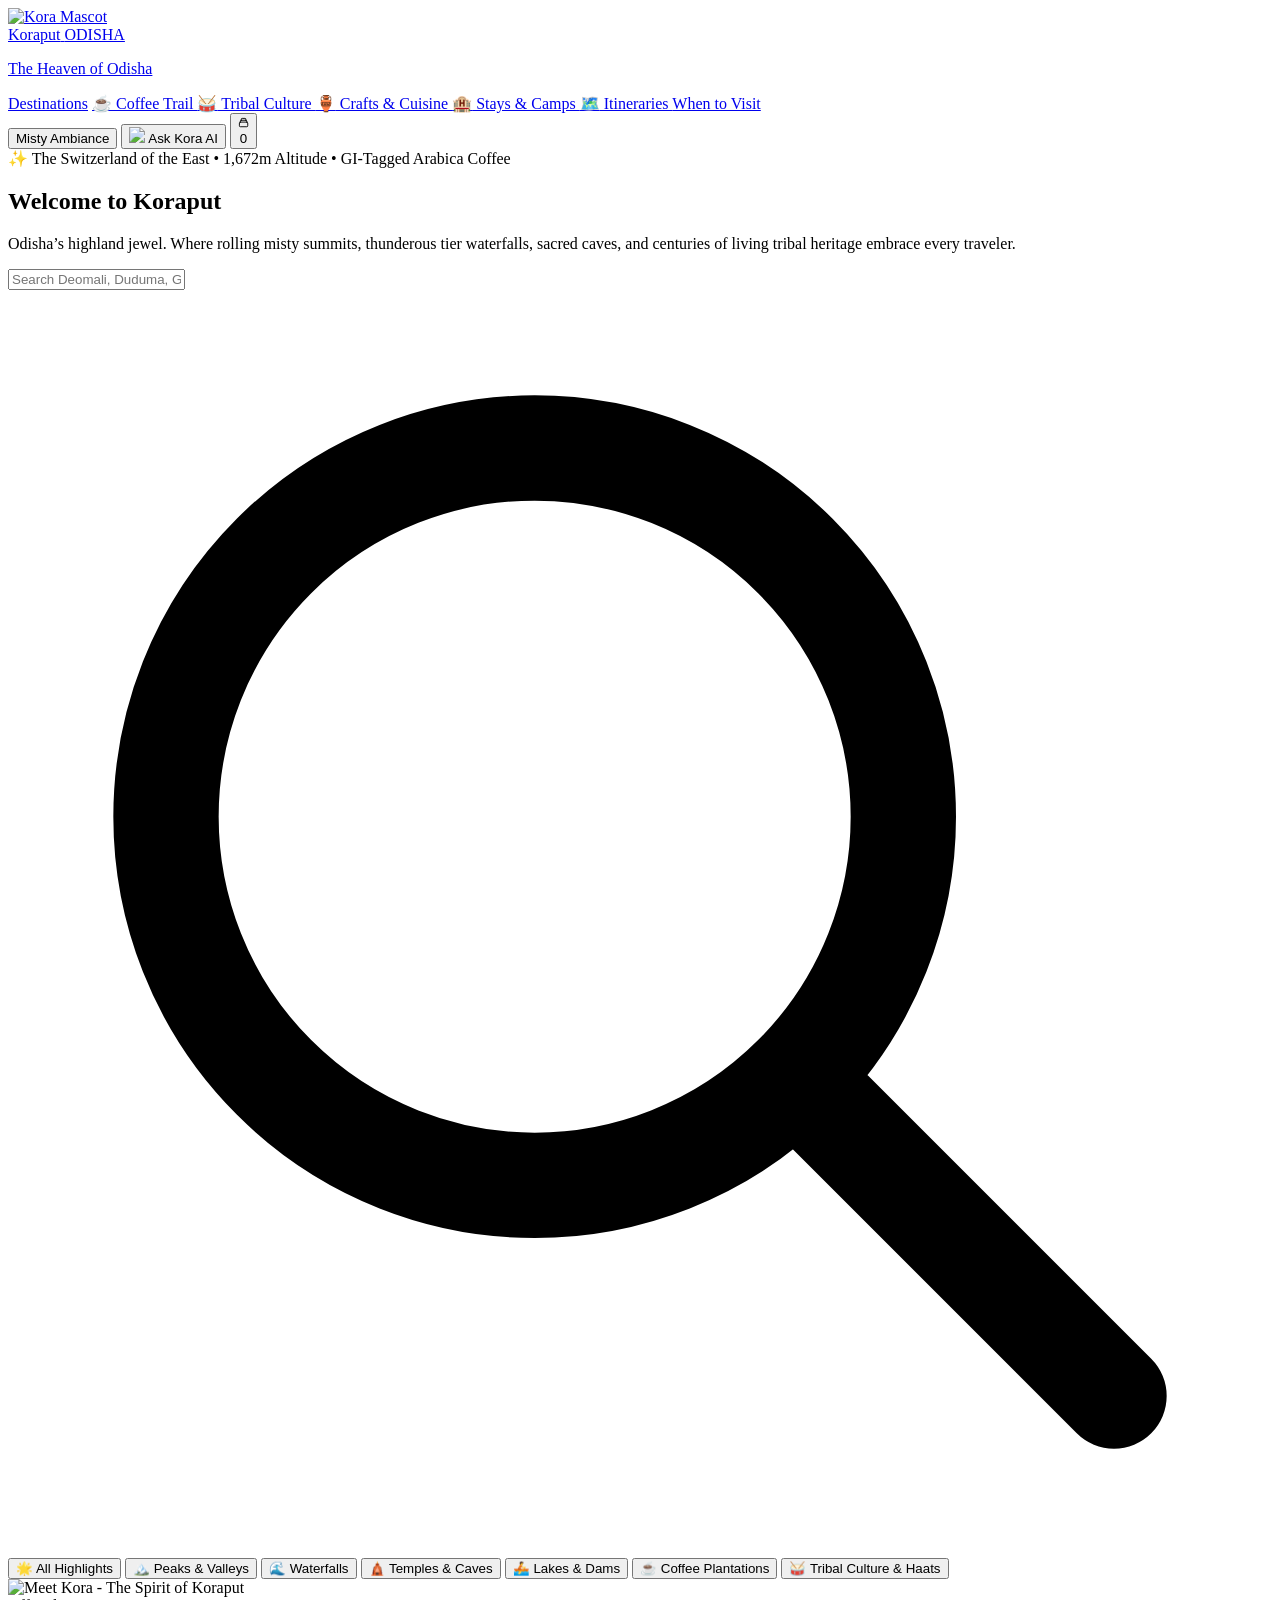
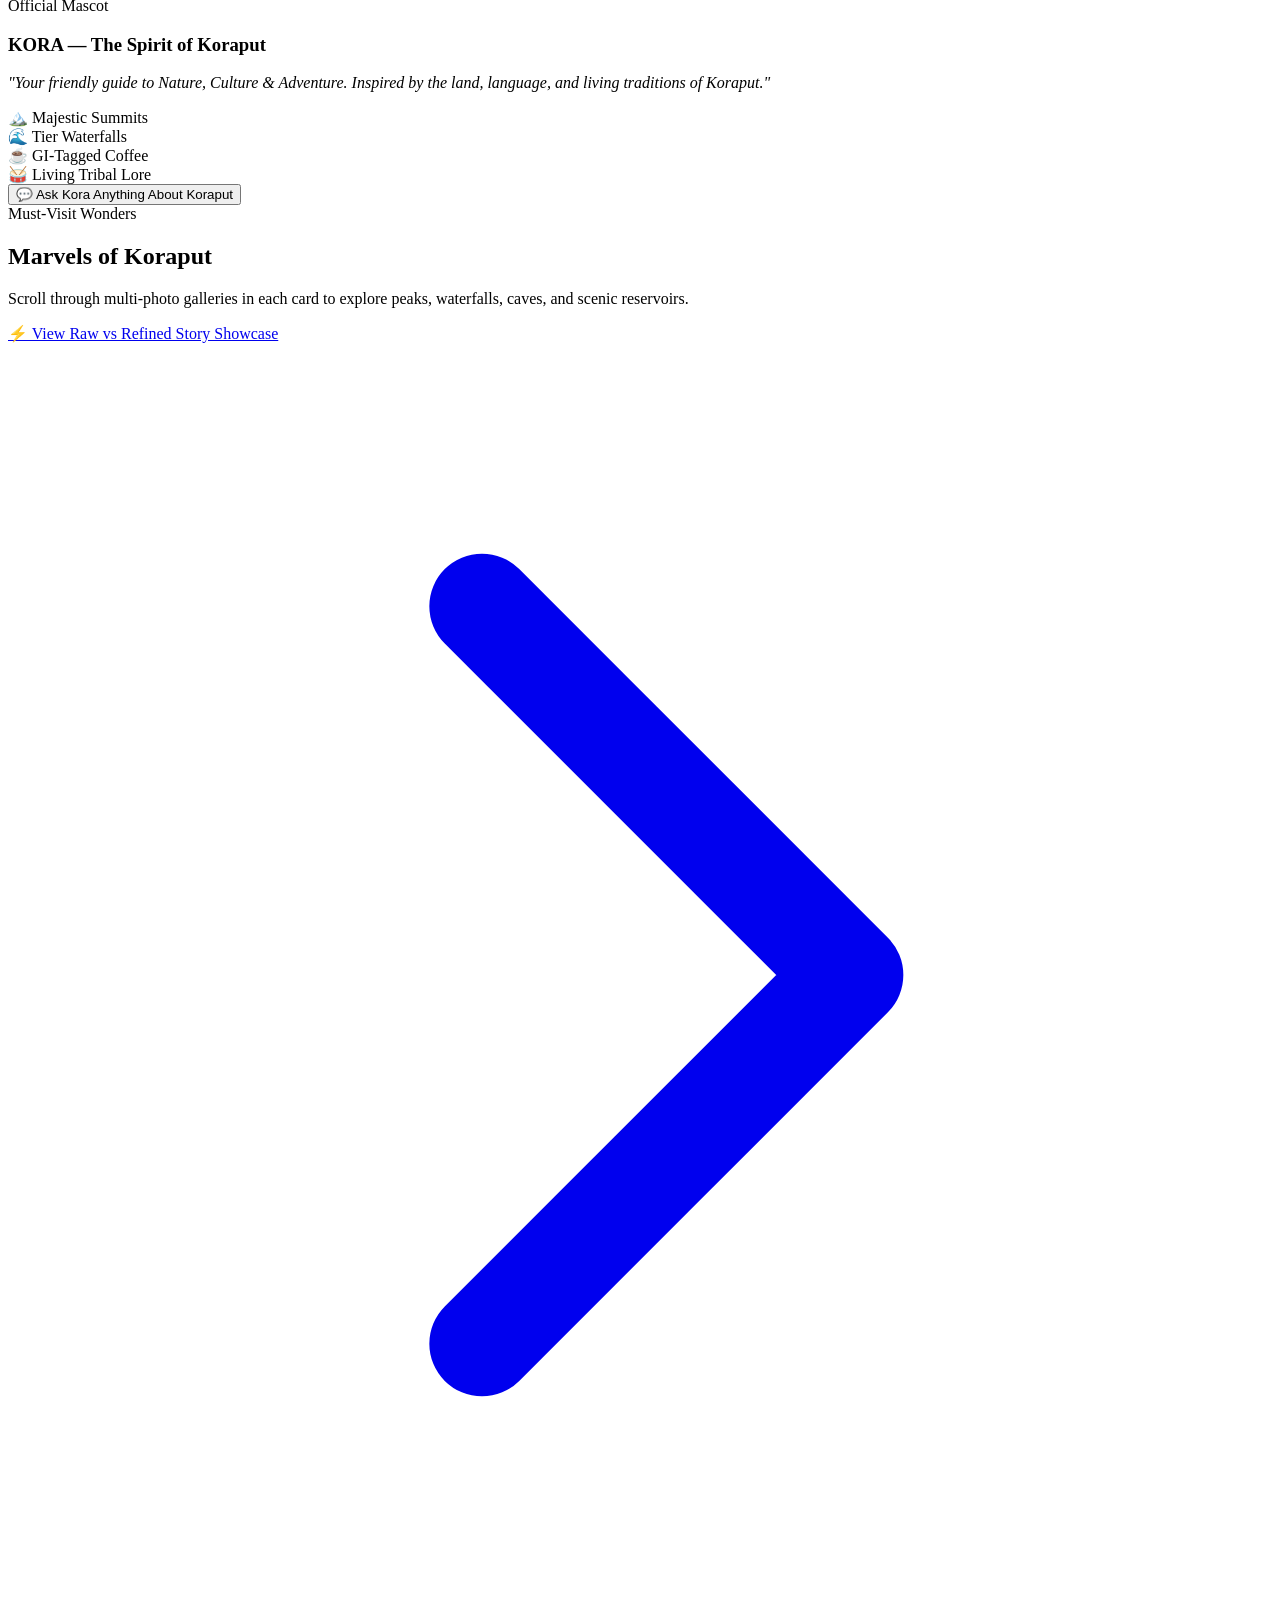
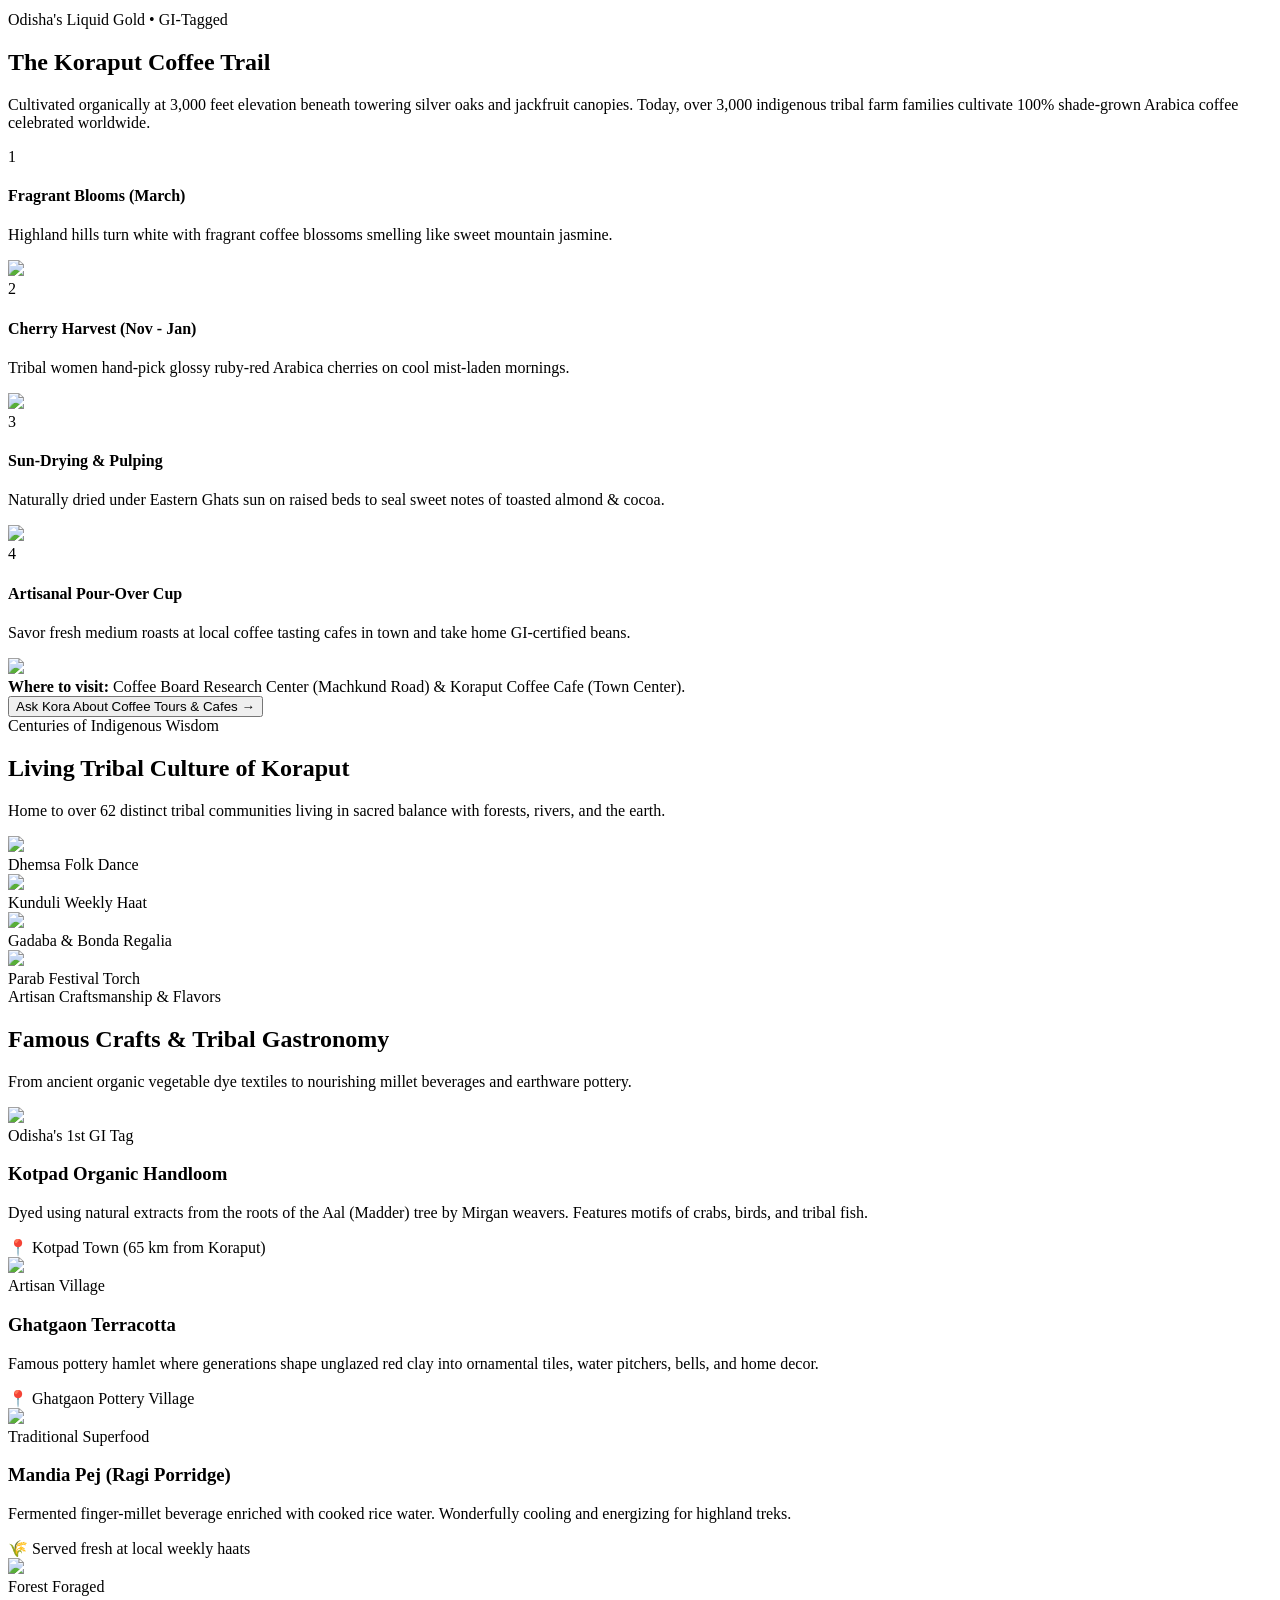
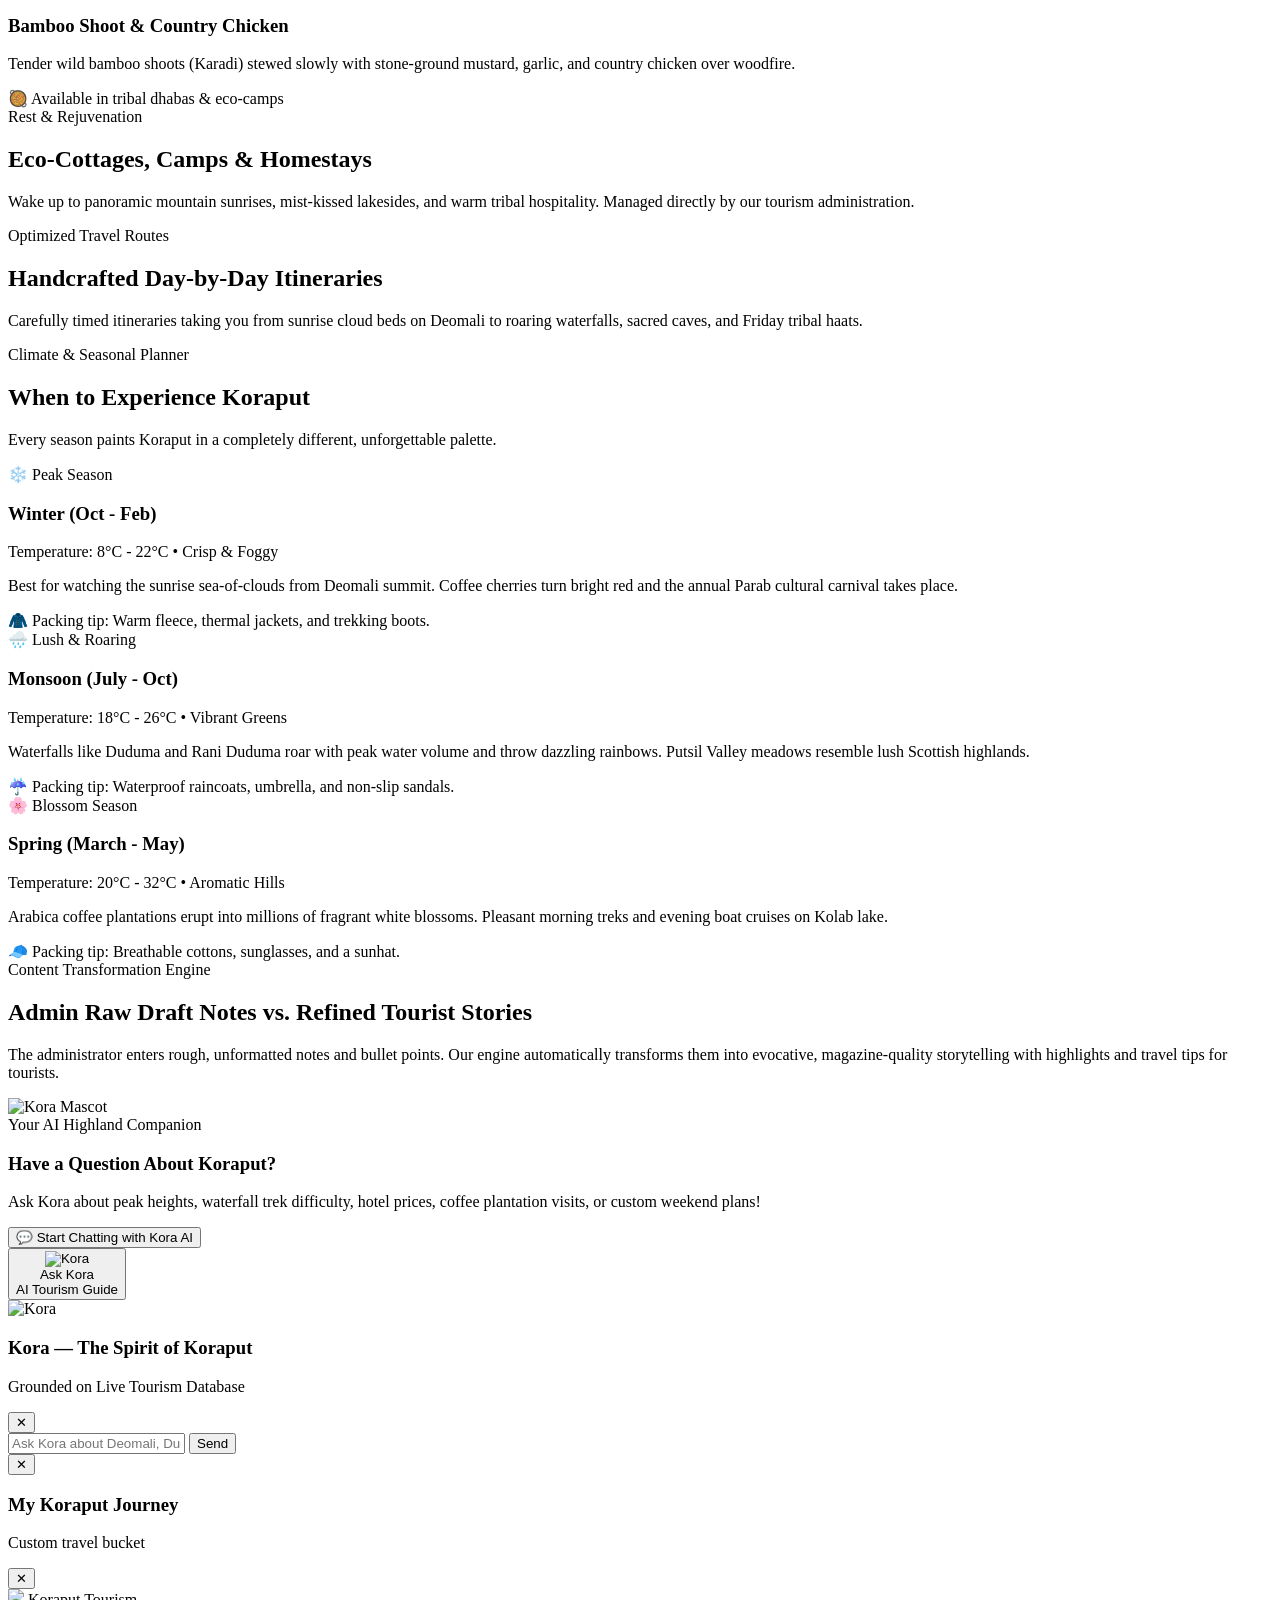
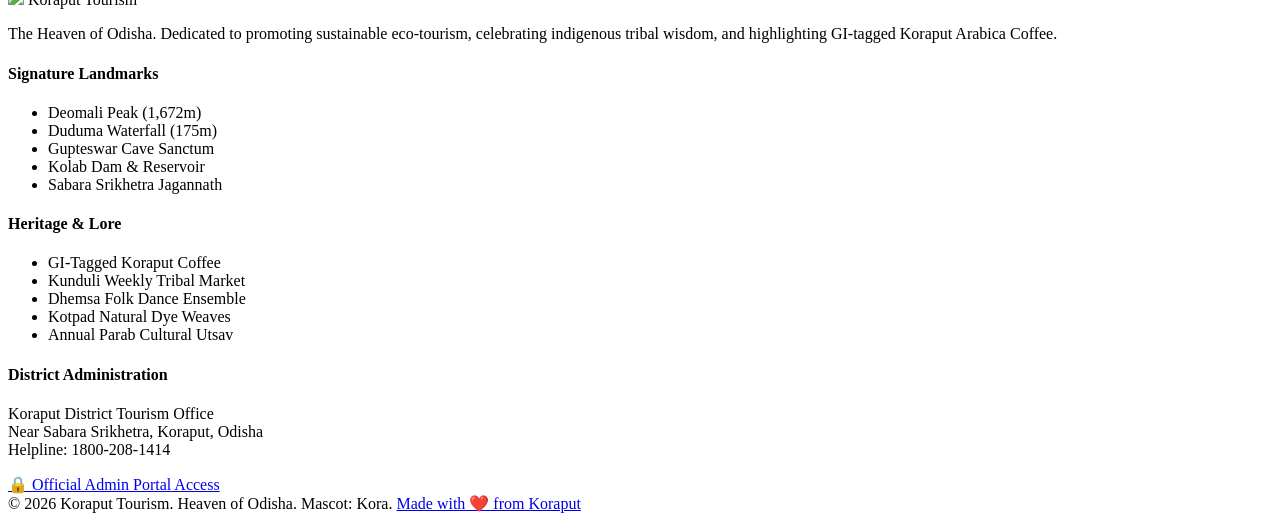
==== commit 2e46d48e: "Pass Modification" ====
--- a/koraput_tourism/templates/index.html
+++ b/koraput_tourism/templates/index.html
@@ -71,7 +71,7 @@
             <span class="mr-1">🗺️</span> Itineraries
           </a>
           <a href="#seasons-section" class="px-3 py-2 rounded-lg hover:text-emerald-800 hover:bg-emerald-50 transition">When to Visit</a>
-          <a href="#compare-section" class="px-3 py-2 rounded-lg text-amber-700 hover:bg-amber-50 transition font-bold">⚡ Refine Showcase</a>
+         <!-- <a href="#compare-section" class=" px-3 py-2 rounded-lg text-amber-700 hover:bg-amber-50 transition font-bold" >⚡ Refine Showcase</a> -->
         </nav>
 
         <!-- Right Controls: Audio + Ask Kora AI + Trip Bucket -->
@@ -560,7 +560,7 @@
     <!-- ============================================================
          HOMEPAGE SECTION 8: RAW VS REFINED STORY SHOWCASE (#compare-section)
          ============================================================ -->
-    <section id="compare-section" class="max-w-7xl mx-auto px-4 sm:px-6 lg:px-8">
+    <section id="compare-section" class=" hidden max-w-7xl mx-auto px-4 sm:px-6 lg:px-8">
       <div class="max-w-3xl mb-8">
         <span class="text-xs font-bold uppercase tracking-wider text-amber-700">Content Transformation Engine</span>
         <h2 class="text-3xl font-extrabold text-gray-900 tracking-tight">Admin Raw Draft Notes vs. Refined Tourist Stories</h2>
@@ -732,7 +732,7 @@
       </div>
       <div class="pt-8 border-t border-gray-900 text-center text-xs text-gray-500 flex flex-col sm:flex-row items-center justify-between gap-2">
         <span>© 2026 Koraput Tourism. Heaven of Odisha. Mascot: Kora.</span>
-        <a href="/admin/login" class="text-gray-500 hover:text-gray-400">Admin Sign In</a>
+        <a href="https://webokraft.in" class="text-gray-500 hover:text-gray-400">Made with ❤️ from Koraput</a>
       </div>
     </div>
   </footer>
